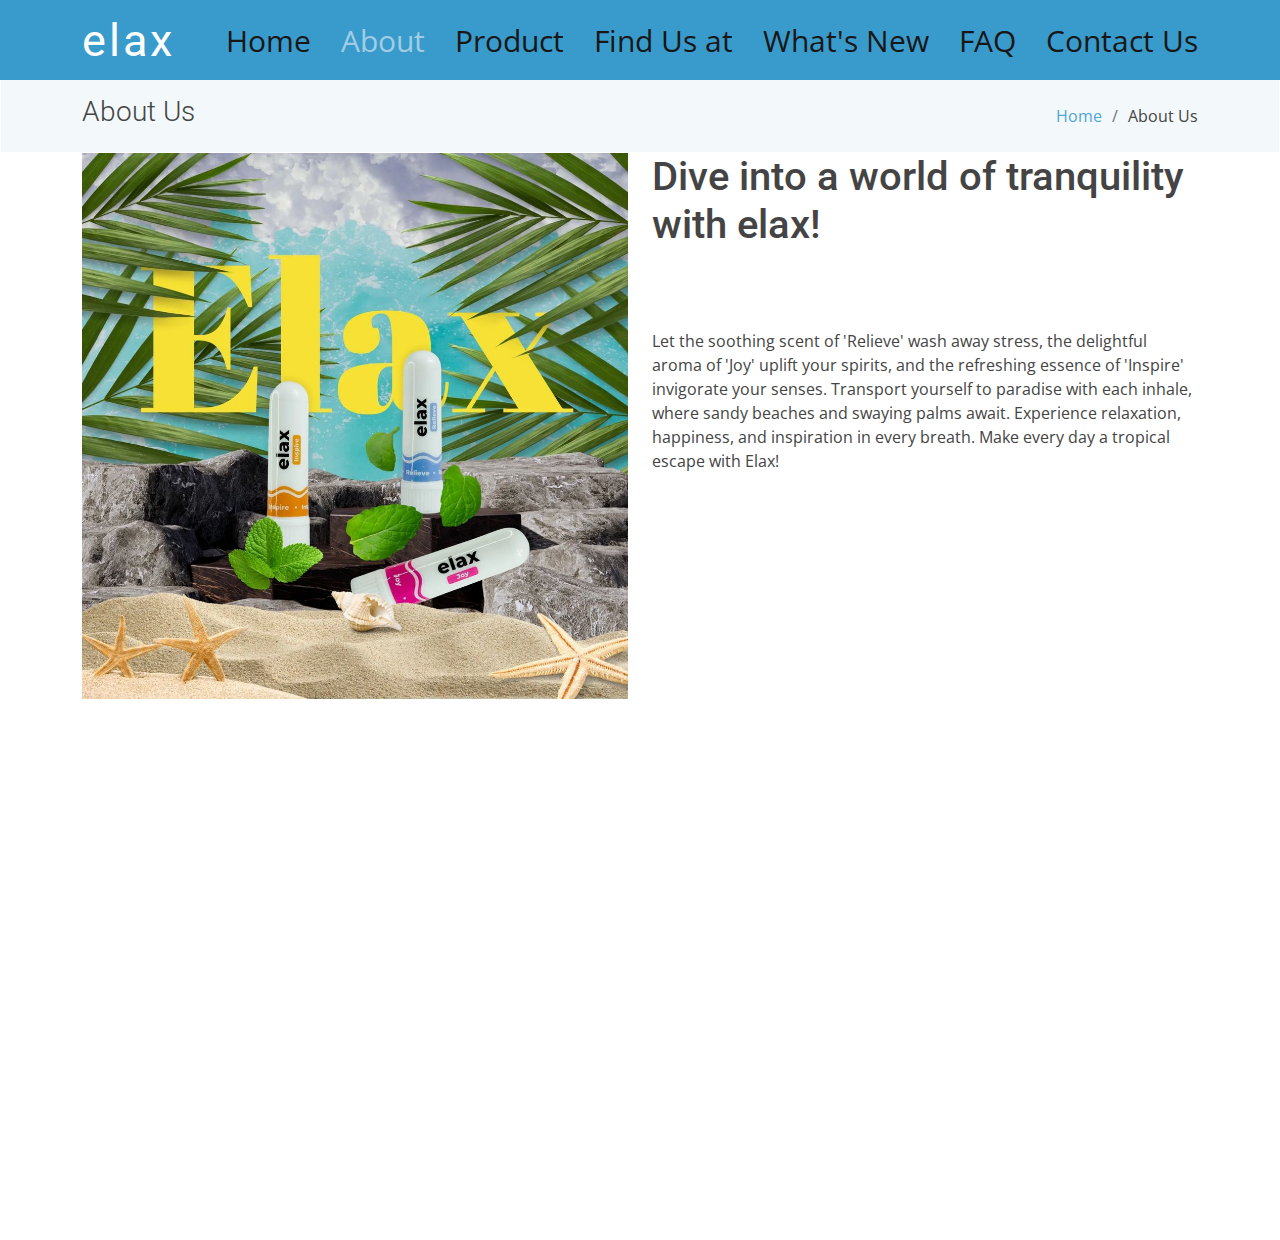
==== about.html @ 96ad0dda "first commit" ====
<!DOCTYPE html>
<html lang="en">

<head>
  <meta charset="utf-8">
  <meta content="width=device-width, initial-scale=1.0" name="viewport">

  <title>About</title>
  <meta content="" name="description">
  <meta content="" name="keywords">

  <!-- Favicons -->
  <link href="assets/img/elax.png" rel="icon">

  <!-- Google Fonts -->
  <link href="https://fonts.googleapis.com/css?family=Open+Sans:300,300i,400,400i,600,600i,700,700i|Roboto:300,300i,400,400i,500,500i,700,700i&display=swap" rel="stylesheet">

  <!-- Vendor CSS Files -->
  <link href="assets/vendor/animate.css/animate.min.css" rel="stylesheet">
  <link href="assets/vendor/aos/aos.css" rel="stylesheet">
  <link href="assets/vendor/bootstrap/css/bootstrap.min.css" rel="stylesheet">
  <link href="assets/vendor/bootstrap-icons/bootstrap-icons.css" rel="stylesheet">
  <link href="assets/vendor/boxicons/css/boxicons.min.css" rel="stylesheet">
  <link href="assets/vendor/glightbox/css/glightbox.min.css" rel="stylesheet">
  <link href="assets/vendor/swiper/swiper-bundle.min.css" rel="stylesheet">

  <!-- Template Main CSS File -->
  <link href="assets/css/style.css" rel="stylesheet">

  <!-- =======================================================
  * Template Name: Moderna
  * Updated: Jan 09 2024 with Bootstrap v5.3.2
  * Template URL: https://bootstrapmade.com/free-bootstrap-template-corporate-moderna/
  * Author: BootstrapMade.com
  * License: https://bootstrapmade.com/license/
  ======================================================== -->
</head>

<body>

  <!-- ======= Header ======= -->
  <header id="header" class="fixed-top d-flex align-items-center ">
    <div class="container d-flex justify-content-between align-items-center">

      <div class="logo">
        <h1 class="text-light"><a href="index.html"><span>elax</span></a></h1>
        <!-- Uncomment below if you prefer to use an image logo -->
        <!-- <a href="index.html"><img src="assets/img/logo.png" alt="" class="img-fluid"></a>-->
      </div>

      <nav id="navbar" class="navbar">
        <ul>
            <li><a href="index.html">Home</a></li>
            <li><a class="active" href="about.html">About</a></li>
            <li><a href="product.html">Product</a></li>
            <li><a href="findus.html">Find Us at</a></li>
            <li><a href="news.html">What's New</a></li>
            <li><a href="faq.html">FAQ</a></li>
            <li><a href="contact.html">Contact Us</a></li>
        </ul>
        <i class="bi bi-list mobile-nav-toggle"></i>
      </nav><!-- .navbar -->

    </div>
  </header><!-- End Header -->

  <main id="main">

    <!-- ======= About Us Section ======= -->
    <section class="breadcrumbs">
      <div class="container">

        <div class="d-flex justify-content-between align-items-center">
          <h2>About Us</h2>
          <ol>
            <li><a href="index.html">Home</a></li>
            <li>About Us</li>
          </ol>
        </div>
      </div>
    </section><!-- End About Us Section -->

    <!-- ======= About Section ======= -->
    <section class="about" data-aos="fade-up">
      <div class="container">
    
        <div class="row">
          <div class="col-lg-6">
            <a href="news.html">
              <img src="assets/img/aboutin.jpg" class="img-fluid" alt="">
            </a>
          </div>
          <div class="col-lg-6 pt-4 pt-lg-0">
            <h1>Dive into a world of tranquility with elax!</h1><br><br><br>
            <p>
              Let the soothing scent of 'Relieve' wash away stress, the delightful aroma of 'Joy' uplift your spirits, and the refreshing essence of 'Inspire' invigorate your senses. Transport yourself to paradise with each inhale, where sandy beaches and swaying palms await. Experience relaxation, happiness, and inspiration in every breath. Make every day a tropical escape with Elax!
            </p>
          </div>
        </div>
    
      </div>
    </section><!-- End About Section -->
    

  </main><!-- End #main -->

         <!-- ======= Footer ======= -->
         <footer id="footer" data-aos="fade-down" data-aos-duration="1000"
         data-aos-duration="1">

         <div class="footer-newsletter">
           <div class="container">
             <div class="row">
               <h4>ELAX</h4>
             </div>
           </div>
         </div>
       </div>

       <div class="footer-top">
         <div class="container">

           <div class=" footer-info text-center">
             <!-- Tambahkan class 'text-center' di sini -->
             <h3>ABOUT ELAX</h3>
             <p>Make you (r)elax in every inhale.</p>
             <div class="social-links mt-3">
               <a href="https://wa.me/628197400004" class="facebook"><i
                   class="bx bxl-whatsapp"></i></a>
               <a href="https://www.instagram.com/elax.id/"
                 class="instagram"><i class="bx bxl-instagram"></i></a>
               <a href="https://x.com/elax_id?t=EUX8jsrp_CxOXIPJbnuJjg&s=08"
                 class="instagram"><i class="bx bxl-twitter"></i></a>
               <a href="https://www.tiktok.com/@elax.id?_t=8j1P2ON8x3h&_r=1"
                 class="instagram"><i class="bx bxl-tiktok"></i></a>
             </div>
           </div>
         </div>
       </div>
     </div>
   </footer><!-- End Footer -->

  <a href="#" class="back-to-top d-flex align-items-center justify-content-center"><i class="bi bi-arrow-up-short"></i></a>

  <!-- Vendor JS Files -->
  <script src="assets/vendor/purecounter/purecounter_vanilla.js"></script>
  <script src="assets/vendor/aos/aos.js"></script>
  <script src="assets/vendor/bootstrap/js/bootstrap.bundle.min.js"></script>
  <script src="assets/vendor/glightbox/js/glightbox.min.js"></script>
  <script src="assets/vendor/isotope-layout/isotope.pkgd.min.js"></script>
  <script src="assets/vendor/swiper/swiper-bundle.min.js"></script>
  <script src="assets/vendor/waypoints/noframework.waypoints.js"></script>
  <script src="assets/vendor/php-email-form/validate.js"></script>

  <!-- Template Main JS File -->
  <script src="assets/js/main.js"></script>

</body>

</html>
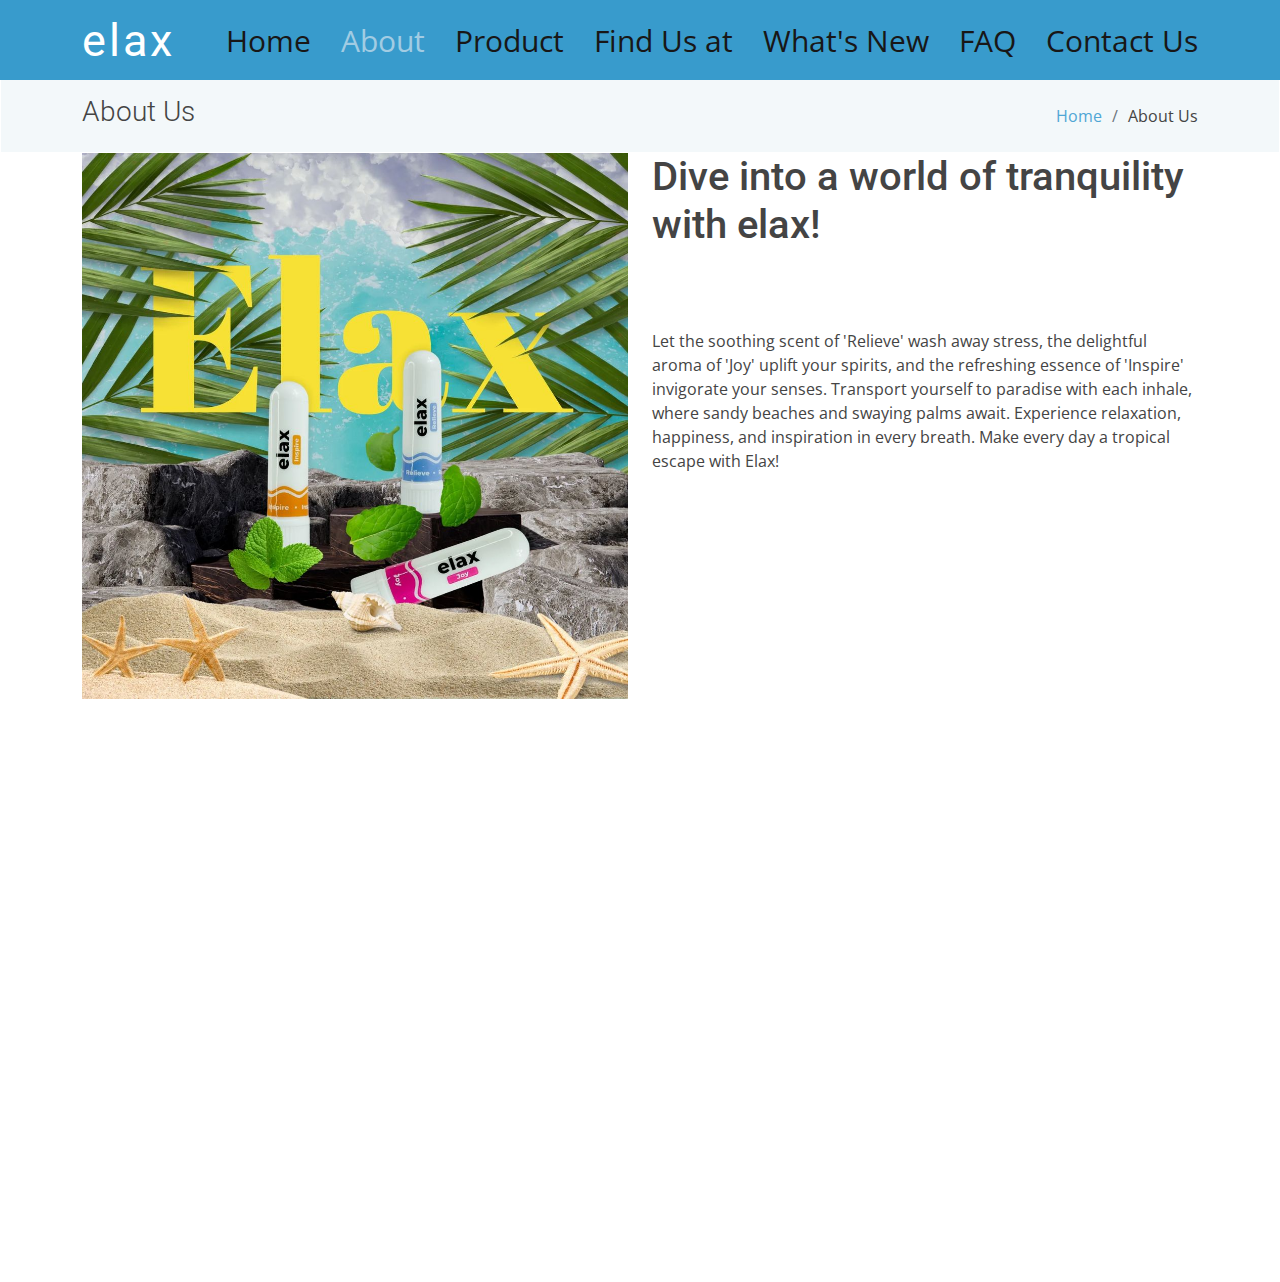
==== commit dfff5d61: "update2" ====
--- a/about.html
+++ b/about.html
@@ -1,55 +1,58 @@
 <!DOCTYPE html>
 <html lang="en">
 
-<head>
-  <meta charset="utf-8">
-  <meta content="width=device-width, initial-scale=1.0" name="viewport">
+  <head>
+    <meta charset="utf-8">
+    <meta content="width=device-width, initial-scale=1.0" name="viewport">
 
-  <title>About</title>
-  <meta content="" name="description">
-  <meta content="" name="keywords">
+    <title>About</title>
+    <meta content name="description">
+    <meta content name="keywords">
 
-  <!-- Favicons -->
-  <link href="assets/img/elax.png" rel="icon">
+    <!-- Favicons -->
+    <link href="assets/img/elax.png" rel="icon">
 
-  <!-- Google Fonts -->
-  <link href="https://fonts.googleapis.com/css?family=Open+Sans:300,300i,400,400i,600,600i,700,700i|Roboto:300,300i,400,400i,500,500i,700,700i&display=swap" rel="stylesheet">
+    <!-- Google Fonts -->
+    <link
+      href="https://fonts.googleapis.com/css?family=Open+Sans:300,300i,400,400i,600,600i,700,700i|Roboto:300,300i,400,400i,500,500i,700,700i&display=swap"
+      rel="stylesheet">
 
-  <!-- Vendor CSS Files -->
-  <link href="assets/vendor/animate.css/animate.min.css" rel="stylesheet">
-  <link href="assets/vendor/aos/aos.css" rel="stylesheet">
-  <link href="assets/vendor/bootstrap/css/bootstrap.min.css" rel="stylesheet">
-  <link href="assets/vendor/bootstrap-icons/bootstrap-icons.css" rel="stylesheet">
-  <link href="assets/vendor/boxicons/css/boxicons.min.css" rel="stylesheet">
-  <link href="assets/vendor/glightbox/css/glightbox.min.css" rel="stylesheet">
-  <link href="assets/vendor/swiper/swiper-bundle.min.css" rel="stylesheet">
+    <!-- Vendor CSS Files -->
+    <link href="assets/vendor/animate.css/animate.min.css" rel="stylesheet">
+    <link href="assets/vendor/aos/aos.css" rel="stylesheet">
+    <link href="assets/vendor/bootstrap/css/bootstrap.min.css" rel="stylesheet">
+    <link href="assets/vendor/bootstrap-icons/bootstrap-icons.css"
+      rel="stylesheet">
+    <link href="assets/vendor/boxicons/css/boxicons.min.css" rel="stylesheet">
+    <link href="assets/vendor/glightbox/css/glightbox.min.css" rel="stylesheet">
+    <link href="assets/vendor/swiper/swiper-bundle.min.css" rel="stylesheet">
 
-  <!-- Template Main CSS File -->
-  <link href="assets/css/style.css" rel="stylesheet">
+    <!-- Template Main CSS File -->
+    <link href="assets/css/style.css" rel="stylesheet">
 
-  <!-- =======================================================
+    <!-- =======================================================
   * Template Name: Moderna
   * Updated: Jan 09 2024 with Bootstrap v5.3.2
   * Template URL: https://bootstrapmade.com/free-bootstrap-template-corporate-moderna/
   * Author: BootstrapMade.com
   * License: https://bootstrapmade.com/license/
   ======================================================== -->
-</head>
+  </head>
 
-<body>
+  <body>
 
-  <!-- ======= Header ======= -->
-  <header id="header" class="fixed-top d-flex align-items-center ">
-    <div class="container d-flex justify-content-between align-items-center">
+    <!-- ======= Header ======= -->
+    <header id="header" class="fixed-top d-flex align-items-center ">
+      <div class="container d-flex justify-content-between align-items-center">
 
-      <div class="logo">
-        <h1 class="text-light"><a href="index.html"><span>elax</span></a></h1>
-        <!-- Uncomment below if you prefer to use an image logo -->
-        <!-- <a href="index.html"><img src="assets/img/logo.png" alt="" class="img-fluid"></a>-->
-      </div>
+        <div class="logo">
+          <h1 class="text-light"><a href="index.html"><span>elax</span></a></h1>
+          <!-- Uncomment below if you prefer to use an image logo -->
+          <!-- <a href="index.html"><img src="assets/img/logo.png" alt="" class="img-fluid"></a>-->
+        </div>
 
-      <nav id="navbar" class="navbar">
-        <ul>
+        <nav id="navbar" class="navbar">
+          <ul>
             <li><a href="index.html">Home</a></li>
             <li><a class="active" href="about.html">About</a></li>
             <li><a href="product.html">Product</a></li>
@@ -57,104 +60,123 @@
             <li><a href="news.html">What's New</a></li>
             <li><a href="faq.html">FAQ</a></li>
             <li><a href="contact.html">Contact Us</a></li>
-        </ul>
-        <i class="bi bi-list mobile-nav-toggle"></i>
-      </nav><!-- .navbar -->
+          </ul>
+          <i class="bi bi-list mobile-nav-toggle"></i>
+        </nav><!-- .navbar -->
 
+      </div>
+    </header><!-- End Header -->
+
+    <main id="main">
+
+      <!-- ======= About Us Section ======= -->
+      <section class="breadcrumbs">
+        <div class="container">
+
+          <div class="d-flex justify-content-between align-items-center">
+            <h2>About Us</h2>
+            <ol>
+              <li><a href="index.html">Home</a></li>
+              <li>About Us</li>
+            </ol>
+          </div>
+        </div>
+      </section><!-- End About Us Section -->
+
+      <!-- ======= About Section ======= -->
+      <section class="about" data-aos="fade-up">
+        <div class="container">
+
+          <div class="row">
+            <div class="col-lg-6">
+              <a href="news.html">
+                <img src="assets/img/aboutin.jpg" class="img-fluid" alt>
+              </a>
+            </div>
+            <div class="col-lg-6 pt-4 pt-lg-0">
+              <h1>Dive into a world of tranquility with elax!</h1><br><br><br>
+              <p>
+                Let the soothing scent of 'Relieve' wash away stress, the
+                delightful aroma of 'Joy' uplift your spirits, and the
+                refreshing essence of 'Inspire' invigorate your senses.
+                Transport yourself to paradise with each inhale, where sandy
+                beaches and swaying palms await. Experience relaxation,
+                happiness, and inspiration in every breath. Make every day a
+                tropical escape with Elax!
+              </p>
+            </div>
+          </div>
+
+        </div>
+      </section><!-- End About Section -->
+
+    </main><!-- End #main -->
+
+    <!-- ======= Footer ======= -->
+    <footer id="footer" data-aos="fade-down" data-aos-duration="1000"
+      data-aos-duration="1">
+
+      <div class="footer-newsletter">
+        <div class="container">
+          <div class="row">
+            <h4>ELAX</h4>
+          </div>
+        </div>
+      </div>
     </div>
-  </header><!-- End Header -->
 
-  <main id="main">
-
-    <!-- ======= About Us Section ======= -->
-    <section class="breadcrumbs">
+    <div class="footer-top">
       <div class="container">
 
-        <div class="d-flex justify-content-between align-items-center">
-          <h2>About Us</h2>
-          <ol>
-            <li><a href="index.html">Home</a></li>
-            <li>About Us</li>
-          </ol>
+        <div class=" footer-info text-center">
+          <!-- Tambahkan class 'text-center' di sini -->
+          <h3>ABOUT ELAX</h3>
+          <p>Make you (r)elax in every inhale.</p>
+          <div class="social-links mt-3">
+            <a href="https://wa.me/628197400004" class="facebook"><i
+                class="bx bxl-whatsapp"></i></a>
+            <a href="https://www.instagram.com/elax.id/"
+              class="instagram"><i class="bx bxl-instagram"></i></a>
+            <a href="https://x.com/elax_id?t=EUX8jsrp_CxOXIPJbnuJjg&s=08"
+              class="instagram"><i class="bx bxl-twitter"></i></a>
+            <a href="https://www.tiktok.com/@elax.id?_t=8j1P2ON8x3h&_r=1"
+              class="instagram"><i class="bx bxl-tiktok"></i></a>
+          </div>
         </div>
       </div>
-    </section><!-- End About Us Section -->
+    </div>
+    <div class="container">
+      <div class="copyright text-center">
+        &copy; Created by:<strong><span> Agisti Kripdayanti
+          </span></strong>
+      </div>
+      <div class="credits text-center">
+        <strong><span>23172400030<strong><span>
+              </div>
+            </div>
+          </footer><!-- End Footer -->
 
-    <!-- ======= About Section ======= -->
-    <section class="about" data-aos="fade-up">
-      <div class="container">
-    
-        <div class="row">
-          <div class="col-lg-6">
-            <a href="news.html">
-              <img src="assets/img/aboutin.jpg" class="img-fluid" alt="">
-            </a>
-          </div>
-          <div class="col-lg-6 pt-4 pt-lg-0">
-            <h1>Dive into a world of tranquility with elax!</h1><br><br><br>
-            <p>
-              Let the soothing scent of 'Relieve' wash away stress, the delightful aroma of 'Joy' uplift your spirits, and the refreshing essence of 'Inspire' invigorate your senses. Transport yourself to paradise with each inhale, where sandy beaches and swaying palms await. Experience relaxation, happiness, and inspiration in every breath. Make every day a tropical escape with Elax!
-            </p>
-          </div>
-        </div>
-    
-      </div>
-    </section><!-- End About Section -->
-    
+          <a href="#"
+            class="back-to-top d-flex align-items-center justify-content-center"><i
+              class="bi bi-arrow-up-short"></i></a>
 
-  </main><!-- End #main -->
+          <!-- Vendor JS Files -->
+          <script
+            src="assets/vendor/purecounter/purecounter_vanilla.js"></script>
+          <script src="assets/vendor/aos/aos.js"></script>
+          <script
+            src="assets/vendor/bootstrap/js/bootstrap.bundle.min.js"></script>
+          <script src="assets/vendor/glightbox/js/glightbox.min.js"></script>
+          <script
+            src="assets/vendor/isotope-layout/isotope.pkgd.min.js"></script>
+          <script src="assets/vendor/swiper/swiper-bundle.min.js"></script>
+          <script
+            src="assets/vendor/waypoints/noframework.waypoints.js"></script>
+          <script src="assets/vendor/php-email-form/validate.js"></script>
 
-         <!-- ======= Footer ======= -->
-         <footer id="footer" data-aos="fade-down" data-aos-duration="1000"
-         data-aos-duration="1">
+          <!-- Template Main JS File -->
+          <script src="assets/js/main.js"></script>
 
-         <div class="footer-newsletter">
-           <div class="container">
-             <div class="row">
-               <h4>ELAX</h4>
-             </div>
-           </div>
-         </div>
-       </div>
+        </body>
 
-       <div class="footer-top">
-         <div class="container">
-
-           <div class=" footer-info text-center">
-             <!-- Tambahkan class 'text-center' di sini -->
-             <h3>ABOUT ELAX</h3>
-             <p>Make you (r)elax in every inhale.</p>
-             <div class="social-links mt-3">
-               <a href="https://wa.me/628197400004" class="facebook"><i
-                   class="bx bxl-whatsapp"></i></a>
-               <a href="https://www.instagram.com/elax.id/"
-                 class="instagram"><i class="bx bxl-instagram"></i></a>
-               <a href="https://x.com/elax_id?t=EUX8jsrp_CxOXIPJbnuJjg&s=08"
-                 class="instagram"><i class="bx bxl-twitter"></i></a>
-               <a href="https://www.tiktok.com/@elax.id?_t=8j1P2ON8x3h&_r=1"
-                 class="instagram"><i class="bx bxl-tiktok"></i></a>
-             </div>
-           </div>
-         </div>
-       </div>
-     </div>
-   </footer><!-- End Footer -->
-
-  <a href="#" class="back-to-top d-flex align-items-center justify-content-center"><i class="bi bi-arrow-up-short"></i></a>
-
-  <!-- Vendor JS Files -->
-  <script src="assets/vendor/purecounter/purecounter_vanilla.js"></script>
-  <script src="assets/vendor/aos/aos.js"></script>
-  <script src="assets/vendor/bootstrap/js/bootstrap.bundle.min.js"></script>
-  <script src="assets/vendor/glightbox/js/glightbox.min.js"></script>
-  <script src="assets/vendor/isotope-layout/isotope.pkgd.min.js"></script>
-  <script src="assets/vendor/swiper/swiper-bundle.min.js"></script>
-  <script src="assets/vendor/waypoints/noframework.waypoints.js"></script>
-  <script src="assets/vendor/php-email-form/validate.js"></script>
-
-  <!-- Template Main JS File -->
-  <script src="assets/js/main.js"></script>
-
-</body>
-
-</html>+      </html>